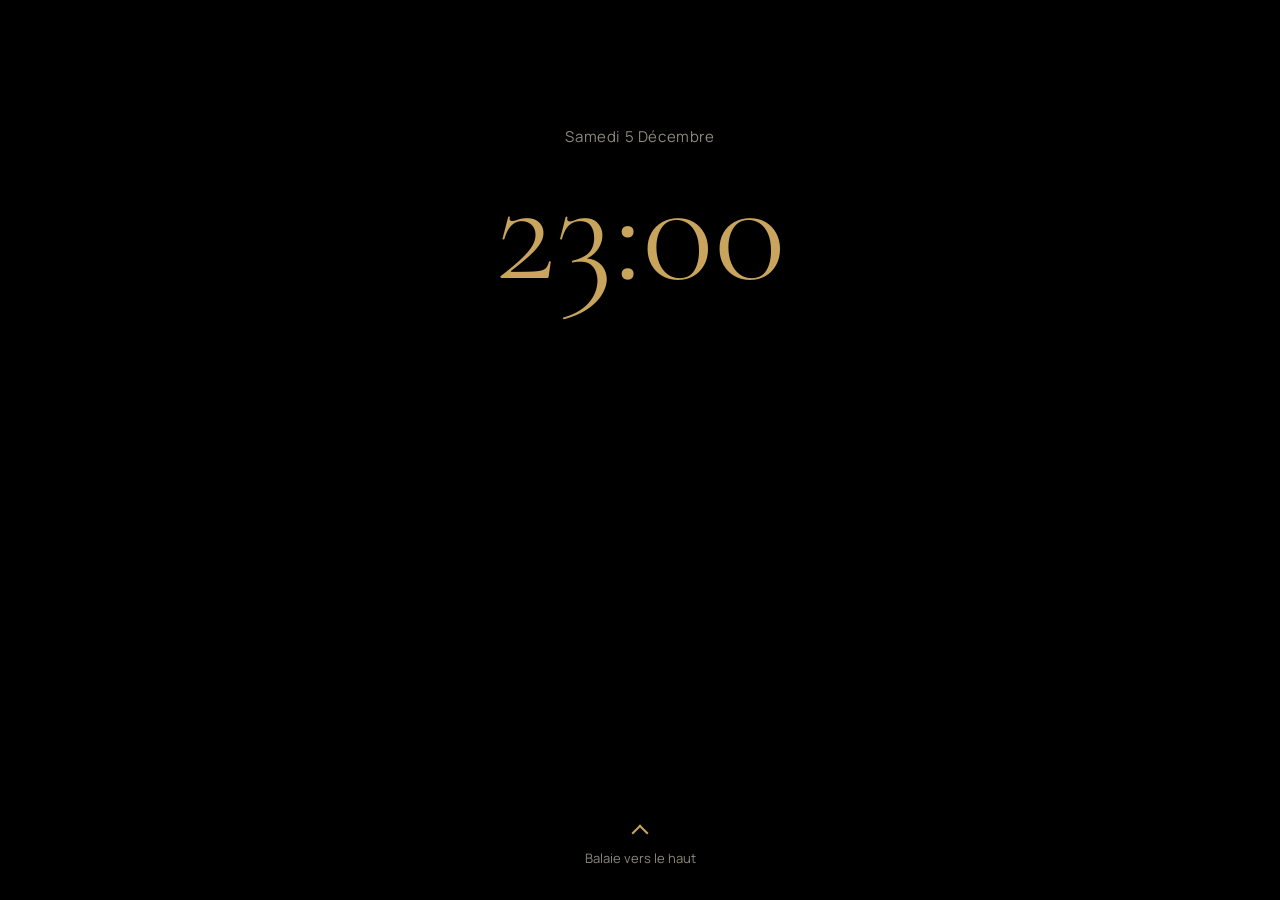
==== index.html @ 0582c4ed "Add files via upload" ====
<!doctype html>
<html lang="fr">
<head>
<meta charset="utf-8">
<meta name="viewport" content="width=device-width,initial-scale=1,viewport-fit=cover">
<meta name="theme-color" content="#000000">
<title>Mon site</title>
<link rel="preconnect" href="https://fonts.googleapis.com">
<link href="https://fonts.googleapis.com/css2?family=Cormorant+Garamond:wght@300;500&family=Manrope:wght@300;400;600&display=swap" rel="stylesheet">
<link rel="stylesheet" href="style.css">
</head>
<body>
<div class="glow" aria-hidden="true"></div>

<section id="lock" tabindex="0" aria-label="Écran de verrouillage. Balaie vers le haut ou appuie sur Entrée.">
  <div class="lock-top">
    <div id="date"></div>
    <div id="clock">00:00</div>
  </div>
  <div class="lock-hint"><i class="chev"></i><span>Balaie vers le haut</span></div>
</section>

<main id="app" hidden>
  <div id="banner" class="banner" hidden>Mode démonstration : les messages ne sont pas enregistrés.</div>

  <section class="view" id="home">
    <h1 id="siteName"></h1>
    <p id="tagline" class="sub"></p>
    <div class="cards">
      <button class="card" data-go="write"><span class="ico">✎</span><b>Laisser un message</b><small>Un mot, une idée, un bonjour.</small></button>
      <button class="card" data-go="wall"><span class="ico">❝</span><b>Le mur</b><small>Les messages approuvés.</small></button>
    </div>
  </section>

  <section class="view" id="write" hidden>
    <button class="back" data-go="home">‹ Accueil</button>
    <h2>Laisser un message</h2>
    <form id="form" novalidate>
      <label>Pseudonyme <em>(facultatif)</em>
        <input id="nick" maxlength="24" autocomplete="nickname" placeholder="Anonyme">
      </label>
      <label>Message
        <textarea id="msg" rows="5" maxlength="500" placeholder="Écris ici…"></textarea>
        <span id="count" class="count">0 / 500</span>
      </label>
      <input id="website" name="website" tabindex="-1" autocomplete="off" aria-hidden="true" class="trap">
      <p id="status" role="status" class="status"></p>
      <button id="send" class="gold" type="submit">Envoyer</button>
    </form>
  </section>

  <section class="view" id="wall" hidden>
    <button class="back" data-go="home">‹ Accueil</button>
    <h2>Le mur</h2>
    <p id="wallNote" class="sub"></p>
    <div id="list" class="list"></div>
  </section>
</main>
<script src="config.js"></script>
<script src="app.js"></script>
</body>
</html>
---- style.css ----
:root{--bg:#000;--gold:#c9a45c;--text:#ece7dc;--mute:#8d887d;--glass:rgba(255,255,255,.05);--line:rgba(201,164,92,.22)}
*{box-sizing:border-box;margin:0}
html,body{height:100%;background:var(--bg);color:var(--text);font:400 16px/1.5 Manrope,system-ui,sans-serif;overflow-x:hidden}
.glow{position:fixed;inset:-20%;background:radial-gradient(40% 30% at 50% 0,rgba(201,164,92,.16),transparent 70%);animation:drift 14s ease-in-out infinite alternate;pointer-events:none}
@keyframes drift{to{transform:translateY(8%) scale(1.1)}}
#lock{position:fixed;inset:0;z-index:10;display:flex;flex-direction:column;justify-content:space-between;align-items:center;
  padding:calc(14vh + env(safe-area-inset-top)) 24px calc(32px + env(safe-area-inset-bottom));background:var(--bg);touch-action:none;outline:none;
  transition:transform .6s cubic-bezier(.2,.8,.2,1),opacity .6s}
#lock.dragging{transition:none}
#lock.gone{transform:translateY(-100%);opacity:0;pointer-events:none}
.lock-top{text-align:center}
#date{color:var(--mute);font-size:15px;letter-spacing:.04em;text-transform:capitalize}
#clock{font:300 clamp(84px,26vw,150px)/1 "Cormorant Garamond",Georgia,serif;color:var(--gold);margin-top:6px}
.lock-hint{display:flex;flex-direction:column;align-items:center;gap:10px;color:var(--mute);font-size:13px}
.chev{width:12px;height:12px;border:solid var(--gold);border-width:2px 0 0 2px;transform:rotate(45deg);animation:up 1.8s ease-in-out infinite}
@keyframes up{0%,100%{transform:translateY(4px) rotate(45deg);opacity:.3}50%{transform:translateY(-4px) rotate(45deg);opacity:1}}
#app{position:relative;max-width:560px;margin:0 auto;padding:calc(28px + env(safe-area-inset-top)) 20px calc(40px + env(safe-area-inset-bottom));animation:rise .7s .1s both}
@keyframes rise{from{opacity:0;transform:translateY(24px)}}
[hidden]{display:none!important}
.banner{background:rgba(201,164,92,.12);border:1px solid var(--line);color:var(--gold);border-radius:12px;padding:10px 14px;font-size:13px;margin-bottom:24px}
h1,h2{font:500 clamp(38px,11vw,56px)/1.05 "Cormorant Garamond",Georgia,serif;color:var(--text)}
h2{font-size:34px;margin-bottom:18px}
.sub{color:var(--mute);margin:10px 0 28px}
.cards{display:grid;gap:14px}
.card,.item,form{background:var(--glass);border:1px solid var(--line);border-radius:20px;backdrop-filter:blur(18px);-webkit-backdrop-filter:blur(18px)}
.card{display:grid;grid-template-columns:44px 1fr;gap:2px 14px;text-align:left;color:inherit;font:inherit;padding:18px;cursor:pointer;transition:transform .2s,border-color .2s}
.card:active{transform:scale(.97);border-color:var(--gold)}
.card .ico{grid-row:span 2;display:grid;place-items:center;width:44px;height:44px;border-radius:14px;background:rgba(201,164,92,.12);color:var(--gold);font-size:20px}
.card small{color:var(--mute)}
.back{background:none;border:0;color:var(--gold);font:inherit;padding:8px 0;margin-bottom:10px;cursor:pointer}
form{padding:20px;display:grid;gap:16px}
label{display:grid;gap:6px;font-size:14px;color:var(--mute)}label em{font-style:normal;opacity:.7}
input,textarea{width:100%;background:rgba(0,0,0,.4);border:1px solid var(--line);border-radius:12px;color:var(--text);font:inherit;font-size:16px;padding:12px;resize:vertical}
input:focus,textarea:focus,#lock:focus-visible,button:focus-visible{outline:2px solid var(--gold);outline-offset:2px}
.count{text-align:right;font-size:12px}
.trap{position:absolute;left:-9999px}
.status{min-height:1.4em;font-size:14px}.status.err{color:#e58b8b}.status.ok{color:var(--gold)}
.gold{background:var(--gold);color:#000;border:0;border-radius:14px;padding:14px;font:600 16px Manrope,sans-serif;cursor:pointer;transition:opacity .2s}
.gold:disabled{opacity:.5}
.list{display:grid;gap:12px}
.item{padding:16px}.item p{white-space:pre-wrap;overflow-wrap:anywhere}.item small{color:var(--gold);display:block;margin-top:8px}
@media(prefers-reduced-motion:reduce){*{animation:none!important;transition:none!important}}
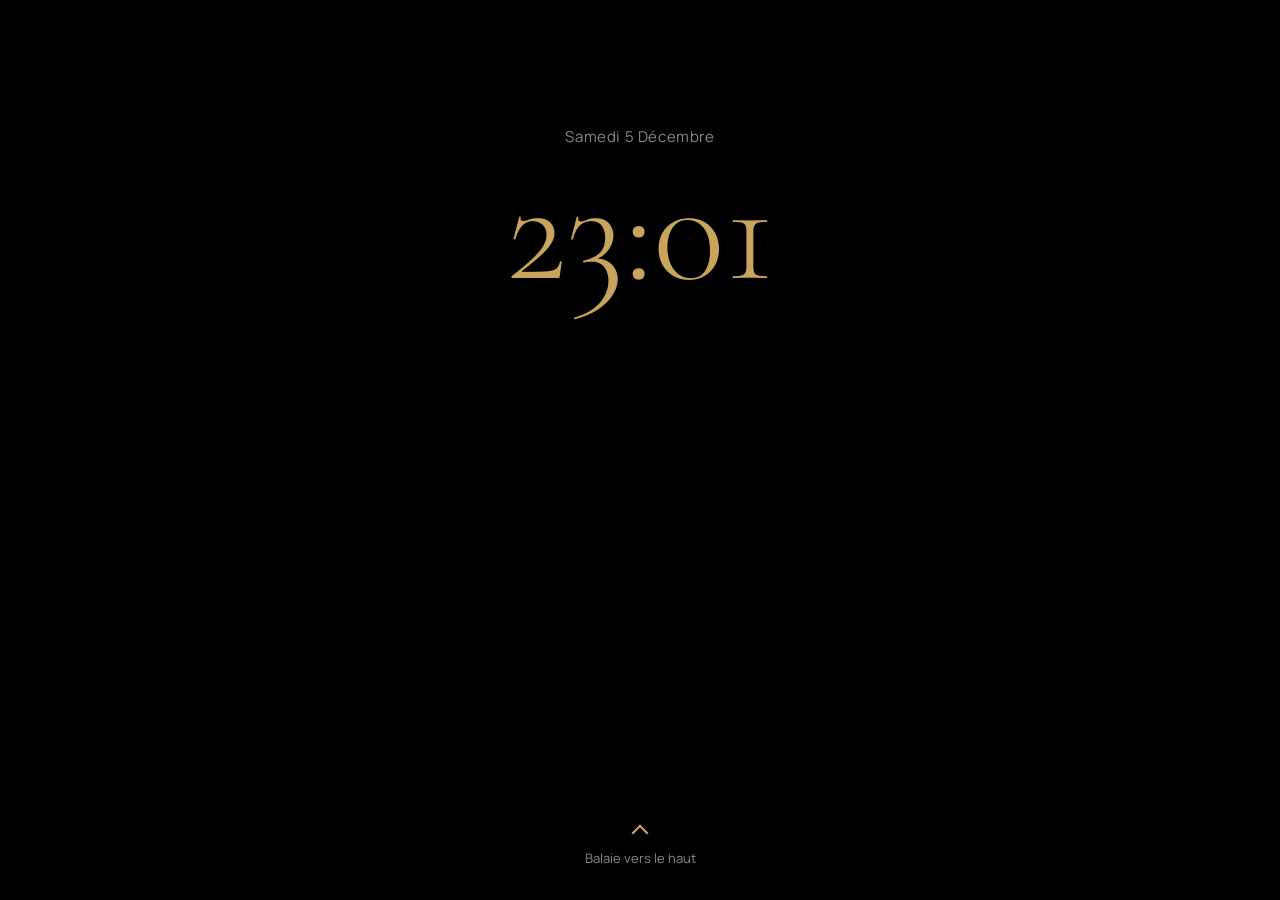
==== commit d644d060: "Add files via upload" ====
--- a/index.html
+++ b/index.html
@@ -4,7 +4,7 @@
 <meta charset="utf-8">
 <meta name="viewport" content="width=device-width,initial-scale=1,viewport-fit=cover">
 <meta name="theme-color" content="#000000">
-<title>Mon site</title>
+<title>Mouhamed</title>
 <link rel="preconnect" href="https://fonts.googleapis.com">
 <link href="https://fonts.googleapis.com/css2?family=Cormorant+Garamond:wght@300;500&family=Manrope:wght@300;400;600&display=swap" rel="stylesheet">
 <link rel="stylesheet" href="style.css">
@@ -30,16 +30,17 @@
       <button class="card" data-go="write"><span class="ico">✎</span><b>Laisser un message</b><small>Un mot, une idée, un bonjour.</small></button>
       <button class="card" data-go="wall"><span class="ico">❝</span><b>Le mur</b><small>Les messages approuvés.</small></button>
     </div>
+    <p class="adm"><a href="admin.html">Administration</a></p>
   </section>
 
   <section class="view" id="write" hidden>
     <button class="back" data-go="home">‹ Accueil</button>
     <h2>Laisser un message</h2>
     <form id="form" novalidate>
-      <label>Pseudonyme <em>(facultatif)</em>
+      <label><span>Pseudonyme <em>(facultatif)</em></span>
         <input id="nick" maxlength="24" autocomplete="nickname" placeholder="Anonyme">
       </label>
-      <label>Message
+      <label><span>Message</span>
         <textarea id="msg" rows="5" maxlength="500" placeholder="Écris ici…"></textarea>
         <span id="count" class="count">0 / 500</span>
       </label>
--- a/style.css
+++ b/style.css
@@ -40,3 +40,4 @@
 .list{display:grid;gap:12px}
 .item{padding:16px}.item p{white-space:pre-wrap;overflow-wrap:anywhere}.item small{color:var(--gold);display:block;margin-top:8px}
 @media(prefers-reduced-motion:reduce){*{animation:none!important;transition:none!important}}
+.adm{margin-top:40px;text-align:center;font-size:12px}.adm a{color:var(--mute);opacity:.45;text-decoration:none}
